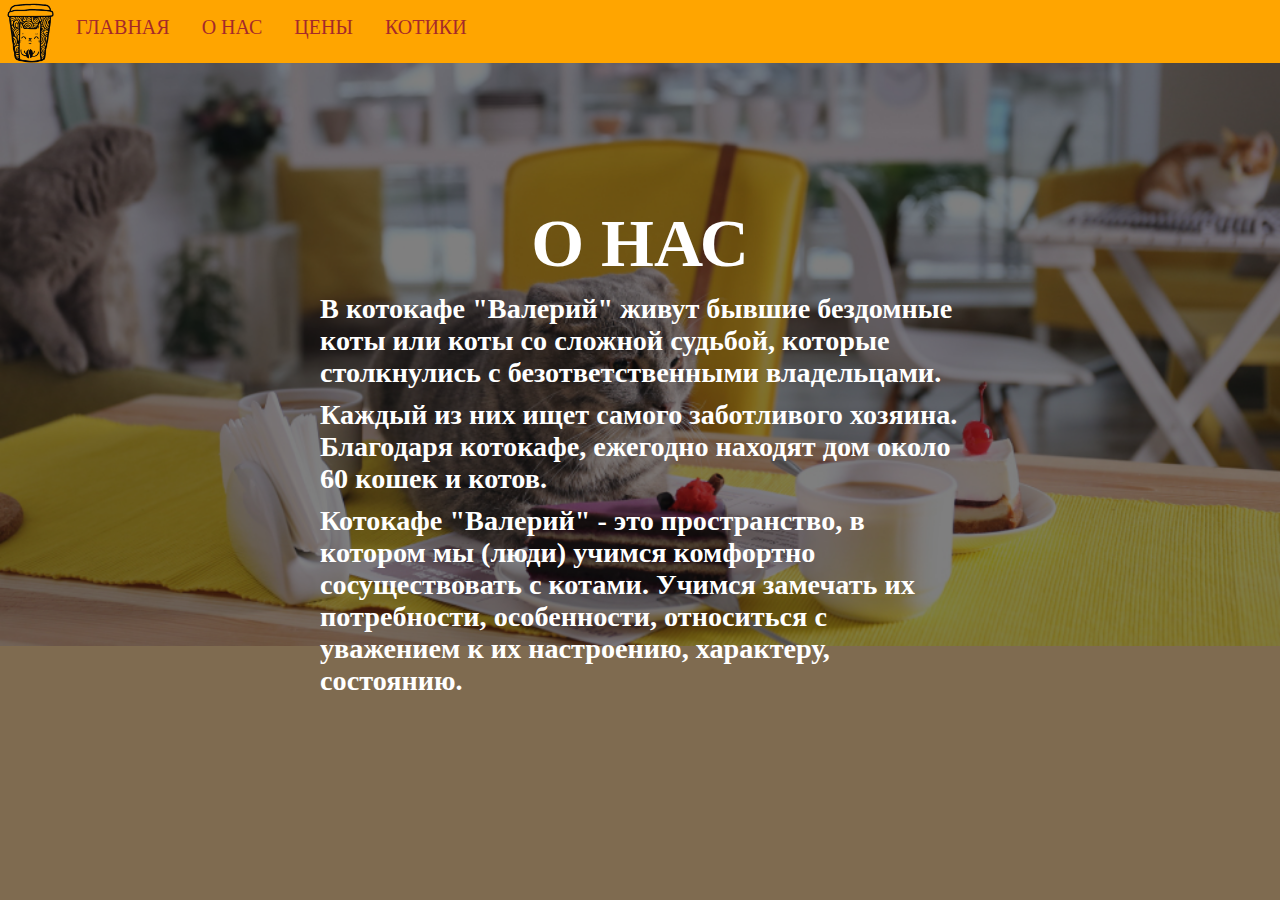
==== about.html @ 621623bc "Add files via upload" ====
<!DOCTYPE html>
<html lang="en">
<head>
    <meta charset="utf-8">
    <meta http-equiv="X-UA-Compatible" content="IE=edge">
    <meta name="viewport" content="width=device-width, initial-scale=1.0">
    <title>Котокафе "Валерий"</title>
    <link href="https://fonts.cdnfonts.com/css/pacifico" rel="stylesheet">
    <link rel="stylesheet" href="static/styles/styles.css">
    <link rel="stylesheet" href="static/styles/navbar.css">
    <link rel="stylesheet" href="static/styles/bgvideo.css">
    <link rel="stylesheet" href="static/styles/stylename.css">
</head>

<style>
    body {
        background-image: url('static/images/background2.jpg');
        background-repeat: no-repeat;
        background-size: cover;

    }

    body::before {
        content: "";
        position: absolute;
        top: 0;
        right: 0;
        bottom: 0;
        left: 0;
        background: rgba(0, 0, 0, 0.5);
        z-index: -9;
    }
</style>

<body>

    <div class="navbar">
        <label for="audioControl">
            <img class="logo" src="static/images/logo.png" alt="Котокафе Валерий" />
        </label>
        <audio id="audio" src="static/sounds/music.mp3"></audio>

        <div class="drop">
            <button class="navbtn">&#9776;</button>
            <div class="navlist">
                <a href="index.html">ГЛАВНАЯ</a>
                <a href="about.html">О НАС</a>
                <a href="prices.html">ЦЕНЫ</a>
                <a href="cats.html">КОТИКИ</a>
            </div>
        </div>
    </div>

    <div class="centered-text" style="text-align: unset;">
        <div class="animated-text">
            <h1 style="text-align: center;">О НАС</h1>

            <h5>

                В котокафе "Валерий" живут бывшие бездомные коты или коты со сложной судьбой, которые столкнулись с безответственными владельцами.
            </h5>

            <h5>

                Каждый из них ищет самого заботливого хозяина. Благодаря котокафе, ежегодно находят дом около 60 кошек и котов.
            </h5>
            <h5>
                Котокафе "Валерий" - это пространство, в котором мы (люди) учимся комфортно сосуществовать с котами. Учимся замечать их потребности, особенности, относиться с уважением к их настроению, характеру, состоянию.
            </h5>
        </div>
    </div>

    <script>
        document.addEventListener("DOMContentLoaded", function () {
            var animatedText = document.querySelector(".animated-text");
            animatedText.classList.add("show");
        });
    </script>
    <script src="static/js/sound.js"></script>
</body>
</html>
---- static/styles/styles.css ----
* {

    margin: 0;
    padding: 0;
    text-decoration: none;
}

body {
    background-color: rgb(255, 215, 161);
    font-family: 'Pacifico', cursive;
    font-size: 34px;
}

.logo {
    max-width: 60px; 
    max-height: 60px; 

    padding-top:3px;
    display: block; 
}

a.number {
    color: yellow;
    text-decoration: none;
}

a.number:hover {
    text-decoration: underline;
}

@media (max-width: 767px) {
    .container {
        grid-template-columns: 1fr;
    }
}
---- static/styles/navbar.css ----
.navbar {

    display: flex;
    background-color: orange;
}

.navlist {
    display: flex;
}

.navlist a {
    text-decoration: none;
    font-size: 20px;
    display: block;
    padding: 0.8em;
    color: brown;
}

.navlist a:hover {
    background-color: blanchedalmond;
}

.navbtn{
    display: none;
}

@media (max-width: 620px) {
    .navbtn {
        font-size: 1.5em;
        padding-inline: 10px;
        padding-bottom: 3px;
        border: none;
        background-color: orange;
        color: brown;
        display: block;
        cursor: pointer;
    }
    .navlist{
        display: none;
    }
    .drop:hover .navlist {
        display: block;
        position: absolute;
        background-color: orange;
        z-index: 3;
    }
}
---- static/styles/bgvideo.css ----
.bgvideo {
    width: 100%;
    height: 93vh;
    position: relative;
    display: flex;
    justify-content: center;
    align-items: center;
}

.bgvideo video {
    width: 100%;
    height: 93vh;
    position: absolute;
    top: 0;
    left: 0;
    object-fit: cover;
    z-index: 1;
}

.effect {
    width: 100%;
    height: 92.9vh;
    position: absolute;
    top: 0;
    left: 0;
    object-fit: cover;
    z-index: 2;
    background-color: rgba(0, 0, 0, 0.2);
}

.video-text {
    color: white;
    z-index: 2;
}

.video-text h1 {
    margin: 0;
    display: flex;
    justify-content: center;
    align-items: center;
    height: 100%;
}

.centered-text {
    color: white;
    text-align: center;
    position: absolute;
    top: 50%;
    left: 50%;
    transform: translate(-50%, -50%);
}

.animated-text {
    opacity: 0;
    transform: translateY(20px);
    transition: opacity 1s, transform 1s;
}

.animated-text.show {
    opacity: 1;
    transform: translateY(0);
}

.centered-text h5 {
    margin-top: 10px; 
}

.centered-text span {
    color: yellow;  
}
---- static/styles/stylename.css ----
@font-face {
    font-family: 'Pacifico';
    src: url('static/fonts/PacificoRegular.ttf') format('truetype');
    font-weight: normal;
    font-style: normal;
}
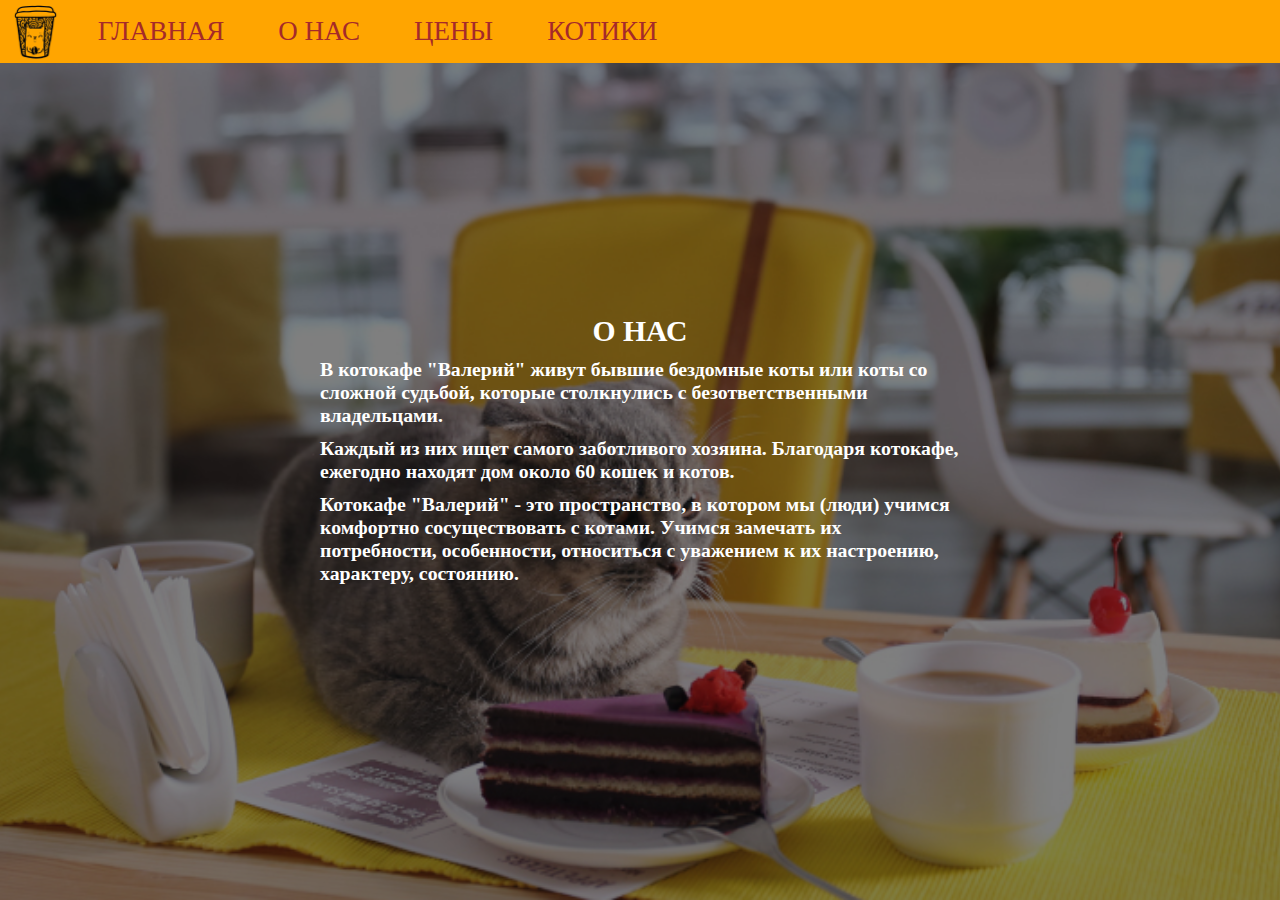
==== commit cb436cbd: "Add files via upload" ====
--- a/about.html
+++ b/about.html
@@ -10,27 +10,31 @@
     <link rel="stylesheet" href="static/styles/navbar.css">
     <link rel="stylesheet" href="static/styles/bgvideo.css">
     <link rel="stylesheet" href="static/styles/stylename.css">
+
+    <style>
+        body {
+            background-image: url('static/images/background2.jpg');
+            background-size: cover; 
+            background-position: center; 
+            height: 100vh; 
+            margin: 0; 
+        }
+
+        body::before {
+            content: "";
+            position: absolute;
+            top: 0;
+            right: 0;
+            bottom: 0;
+            left: 0;
+            background: rgba(0, 0, 0, 0.5);
+            z-index: -9;
+        }
+    </style>
+
 </head>
 
-<style>
-    body {
-        background-image: url('static/images/background2.jpg');
-        background-repeat: no-repeat;
-        background-size: cover;
 
-    }
-
-    body::before {
-        content: "";
-        position: absolute;
-        top: 0;
-        right: 0;
-        bottom: 0;
-        left: 0;
-        background: rgba(0, 0, 0, 0.5);
-        z-index: -9;
-    }
-</style>
 
 <body>
 
@@ -42,31 +46,32 @@
 
         <div class="drop">
             <button class="navbtn">&#9776;</button>
-            <div class="navlist">
-                <a href="index.html">ГЛАВНАЯ</a>
+            <div class="navlist" style="font-size: 10px;">
+                <a href="/">ГЛАВНАЯ</a>
                 <a href="about.html">О НАС</a>
                 <a href="prices.html">ЦЕНЫ</a>
                 <a href="cats.html">КОТИКИ</a>
             </div>
         </div>
     </div>
+    <div class="about-text">
+        <div class="centered-text" style="text-align: unset;">
+            <div class="animated-text">
+                <h1 style="text-align: center;">О НАС</h1>
 
-    <div class="centered-text" style="text-align: unset;">
-        <div class="animated-text">
-            <h1 style="text-align: center;">О НАС</h1>
+                <h5>
 
-            <h5>
+                    В котокафе "Валерий" живут бывшие бездомные коты или коты со сложной судьбой, которые столкнулись с безответственными владельцами.
+                </h5>
 
-                В котокафе "Валерий" живут бывшие бездомные коты или коты со сложной судьбой, которые столкнулись с безответственными владельцами.
-            </h5>
+                <h5>
 
-            <h5>
-
-                Каждый из них ищет самого заботливого хозяина. Благодаря котокафе, ежегодно находят дом около 60 кошек и котов.
-            </h5>
-            <h5>
-                Котокафе "Валерий" - это пространство, в котором мы (люди) учимся комфортно сосуществовать с котами. Учимся замечать их потребности, особенности, относиться с уважением к их настроению, характеру, состоянию.
-            </h5>
+                    Каждый из них ищет самого заботливого хозяина. Благодаря котокафе, ежегодно находят дом около 60 кошек и котов.
+                </h5>
+                <h5>
+                    Котокафе "Валерий" - это пространство, в котором мы (люди) учимся комфортно сосуществовать с котами. Учимся замечать их потребности, особенности, относиться с уважением к их настроению, характеру, состоянию.
+                </h5>
+            </div>
         </div>
     </div>
 
--- a/static/styles/styles.css
+++ b/static/styles/styles.css
@@ -9,14 +9,6 @@
     background-color: rgb(255, 215, 161);
     font-family: 'Pacifico', cursive;
     font-size: 34px;
-}
-
-.logo {
-    max-width: 60px; 
-    max-height: 60px; 
-
-    padding-top:3px;
-    display: block; 
 }
 
 a.number {
@@ -34,4 +26,6 @@
     }
 }
 
-
+.current-time {
+    font-size: 4vh;
+}
--- a/static/styles/navbar.css
+++ b/static/styles/navbar.css
@@ -1,19 +1,26 @@
+
 .navbar {
-
+    height: 7vh;
     display: flex;
     background-color: orange;
 }
 
 .navlist {
     display: flex;
+    height: 7vh;
+    background-color: orange;
 }
 
 .navlist a {
     text-decoration: none;
-    font-size: 20px;
+    font-size: 3vh;
     display: block;
-    padding: 0.8em;
+    padding-right: 1em;
+    padding-left: 1em;
     color: brown;
+    margin: auto;
+    white-space: nowrap;
+
 }
 
 .navlist a:hover {
@@ -24,24 +31,48 @@
     display: none;
 }
 
-@media (max-width: 620px) {
+.logo {
+    max-width: 6vh;
+    max-height: 6vh;
+    display: block;
+    padding-left: 0.1em;
+    padding-right: 0.1em;
+    margin: 5px;
+}
+
+@media (max-width: 70em) {
+    body {
+        font-size: 30px;
+    }
+
     .navbtn {
-        font-size: 1.5em;
+        font-size: 5vh;
         padding-inline: 10px;
-        padding-bottom: 3px;
+        padding-bottom: 0px;
         border: none;
         background-color: orange;
         color: brown;
         display: block;
         cursor: pointer;
     }
-    .navlist{
+
+    .navlist {
         display: none;
     }
+
     .drop:hover .navlist {
+        flex-direction: column;
         display: block;
         position: absolute;
         background-color: orange;
         z-index: 3;
+        font-size: 20px;
+        height: 1em;
+        margin: -1px;
     }
+
+    .drop:hover .navlist > * {
+        background-color: orange;
+    }
+
 }--- a/static/styles/bgvideo.css
+++ b/static/styles/bgvideo.css
@@ -8,17 +8,19 @@
 }
 
 .bgvideo video {
-    width: 100%;
+    width: 100vw;
     height: 93vh;
     position: absolute;
     top: 0;
     left: 0;
+    bottom: 0;
     object-fit: cover;
     z-index: 1;
 }
 
+
 .effect {
-    width: 100%;
+    width: 100vw;
     height: 92.9vh;
     position: absolute;
     top: 0;
@@ -41,6 +43,10 @@
     height: 100%;
 }
 
+.animated-text {
+    font-size: 4vw;
+}
+
 .centered-text {
     color: white;
     text-align: center;
@@ -49,11 +55,77 @@
     left: 50%;
     transform: translate(-50%, -50%);
 }
+.about-text .centered-text h5 {
+    font-size: 2.2vh;
+}
+.about-text .centered-text h1 {
+    font-size: 3.3vh;
+}
+
+.prices-text .centered-text h5 {
+    font-size: 2.2vh;
+}
+
+.prices-text .centered-text h1 {
+    font-size: 3.3vh;
+}
+
+@media (max-width: 500px){
+    .about-text .centered-text h5 {
+        font-size: 1.5vh;
+    }
+
+    .about-text .centered-text h1 {
+        font-size: 2vh;
+    }
+
+    .prices-text .centered-text h5 {
+        font-size: 1.5vh;
+    }
+
+    .prices-text .centered-text h1 {
+        font-size: 2vh;
+    }
+}
+
+
+.video-text .centered-text {
+    white-space: nowrap;
+}
+
 
 .animated-text {
     opacity: 0;
     transform: translateY(20px);
     transition: opacity 1s, transform 1s;
+}
+
+
+@media (min-width: 1000px) {
+
+    .video-text .centered-text .animated-text h1 {
+        font-size: 5vh !important;
+    }
+
+    .video-text .centered-text .animated-text h3 {
+        font-size: 4vh !important;
+    }
+
+    .video-text .centered-text .animated-text h5 {
+        font-size: 3vh !important;
+    }
+}
+
+.video-text .centered-text .animated-text h1 {
+    font-size: 4vh;
+}
+
+.video-text .centered-text .animated-text h3 {
+    font-size: 3vh;
+}
+
+.video-text .centered-text .animated-text h5 {
+    font-size: 2vh;
 }
 
 .animated-text.show {
--- a/static/styles/stylename.css
+++ b/static/styles/stylename.css
@@ -1,5 +1,5 @@
 @font-face {
-    font-family: 'Pacifico';
+    font-family: 'PacificoRegular';
     src: url('static/fonts/PacificoRegular.ttf') format('truetype');
     font-weight: normal;
     font-style: normal;
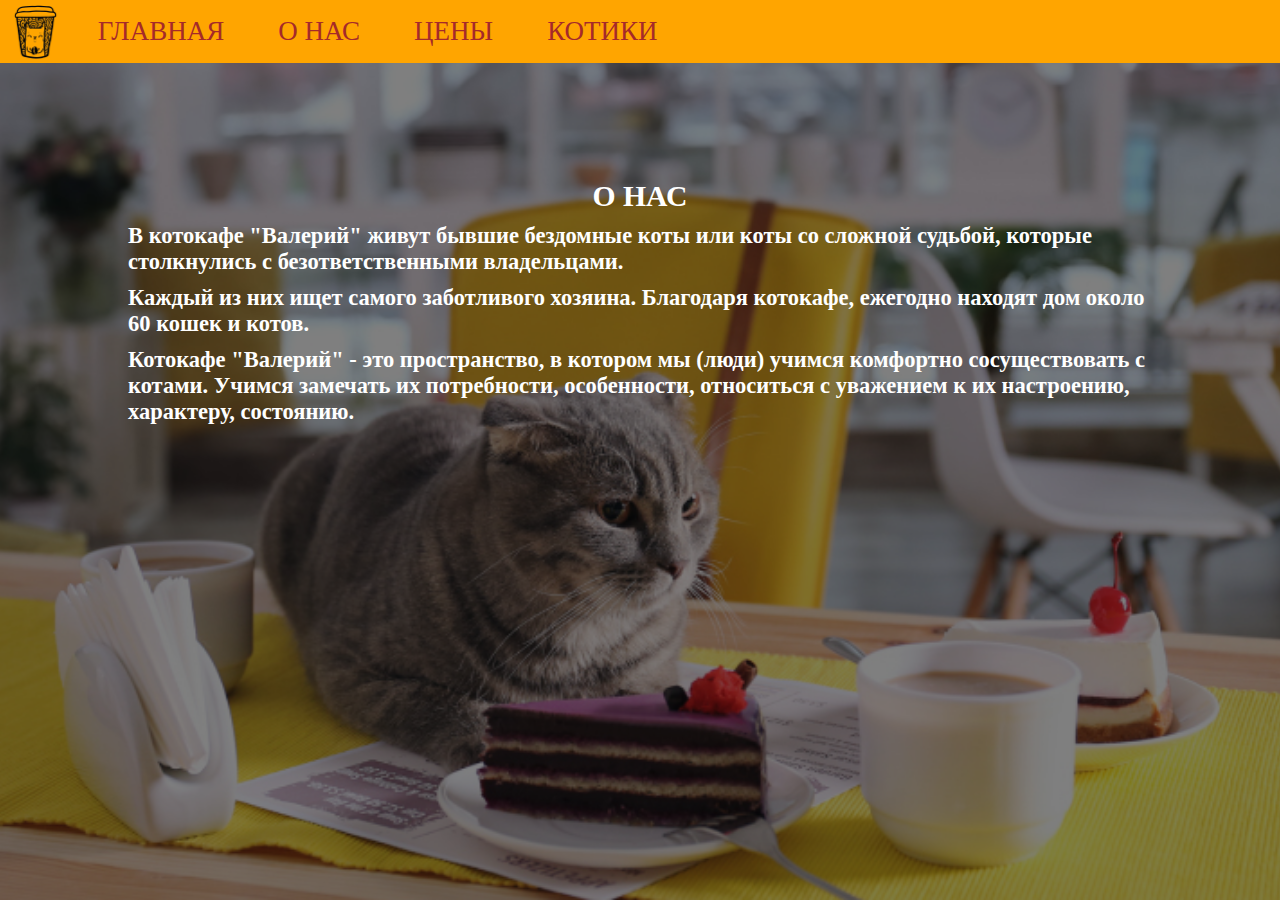
==== commit 5bd8c776: "Add files via upload" ====
--- a/about.html
+++ b/about.html
@@ -57,7 +57,7 @@
     <div class="about-text">
         <div class="centered-text" style="text-align: unset;">
             <div class="animated-text">
-                <h1 style="text-align: center;">О НАС</h1>
+                <h1 style="text-align:center">О НАС</h1>
 
                 <h5>
 
--- a/static/styles/bgvideo.css
+++ b/static/styles/bgvideo.css
@@ -55,24 +55,37 @@
     left: 50%;
     transform: translate(-50%, -50%);
 }
+.about-text .centered-text {
+    left: 10%;
+    transform: unset;
+    top: 20%;
+    max-width: 80%;
+}
+
+.prices-text .centered-text {
+    left: 10%;
+    transform: unset;
+    top: 20%;
+    max-width: 80%;
+}
 .about-text .centered-text h5 {
-    font-size: 2.2vh;
+    font-size: 2.5vh;
 }
 .about-text .centered-text h1 {
     font-size: 3.3vh;
 }
 
 .prices-text .centered-text h5 {
-    font-size: 2.2vh;
+    font-size: 2.5vh;
 }
 
 .prices-text .centered-text h1 {
-    font-size: 3.3vh;
+    font-size: 3.5vh;
 }
 
 @media (max-width: 500px){
     .about-text .centered-text h5 {
-        font-size: 1.5vh;
+        font-size: 2vh;
     }
 
     .about-text .centered-text h1 {
@@ -80,11 +93,11 @@
     }
 
     .prices-text .centered-text h5 {
-        font-size: 1.5vh;
+        font-size: 2vh;
     }
 
     .prices-text .centered-text h1 {
-        font-size: 2vh;
+        font-size: 3vh;
     }
 }
 
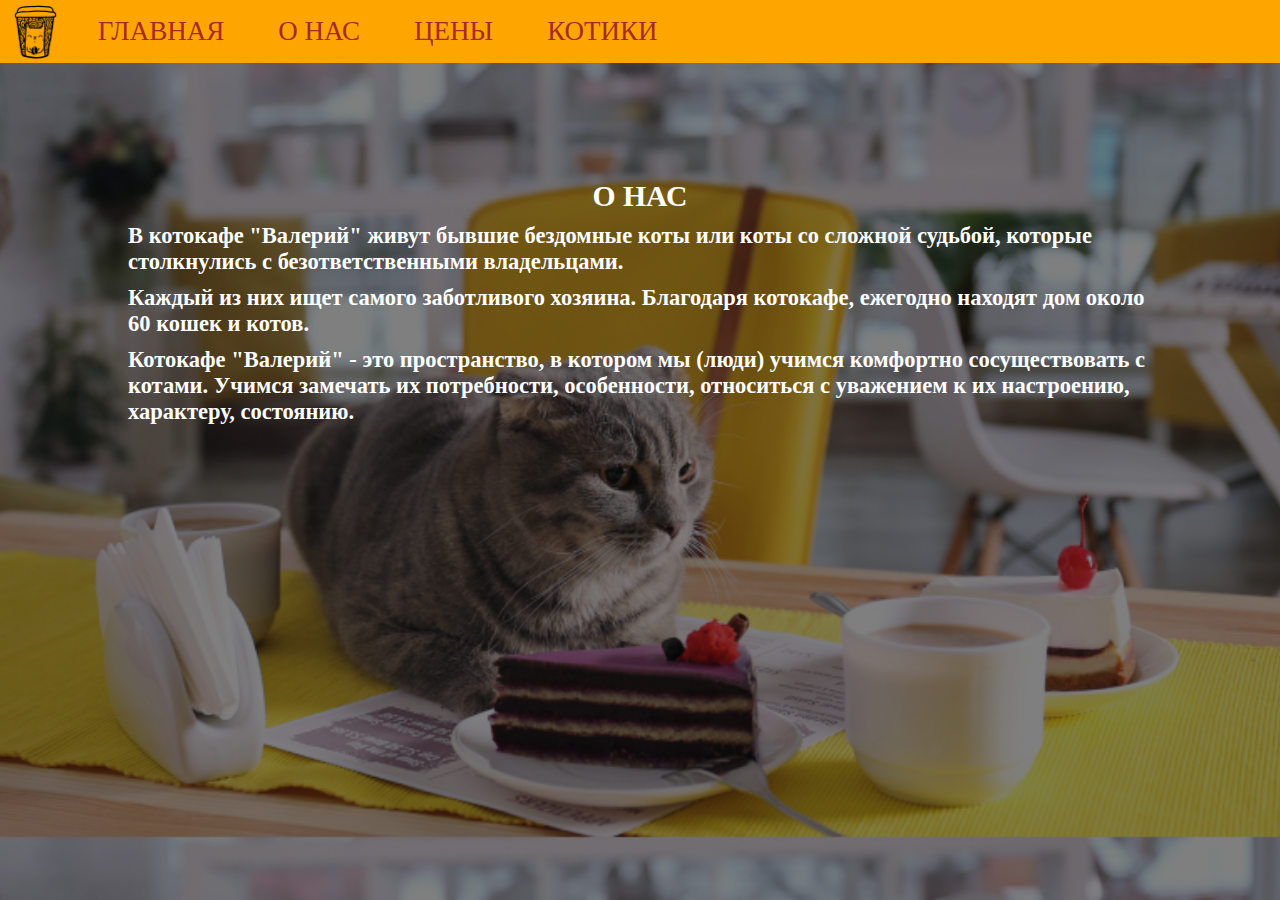
==== commit 4424fe81: "Add files via upload" ====
--- a/about.html
+++ b/about.html
@@ -16,7 +16,7 @@
             background-image: url('static/images/background2.jpg');
             background-size: cover; 
             background-position: center; 
-            height: 100vh; 
+            height: 93vh; 
             margin: 0; 
         }
 
--- a/static/styles/navbar.css
+++ b/static/styles/navbar.css
@@ -40,7 +40,7 @@
     margin: 5px;
 }
 
-@media (max-width: 70em) {
+@media (max-width: 50em) {
     body {
         font-size: 30px;
     }
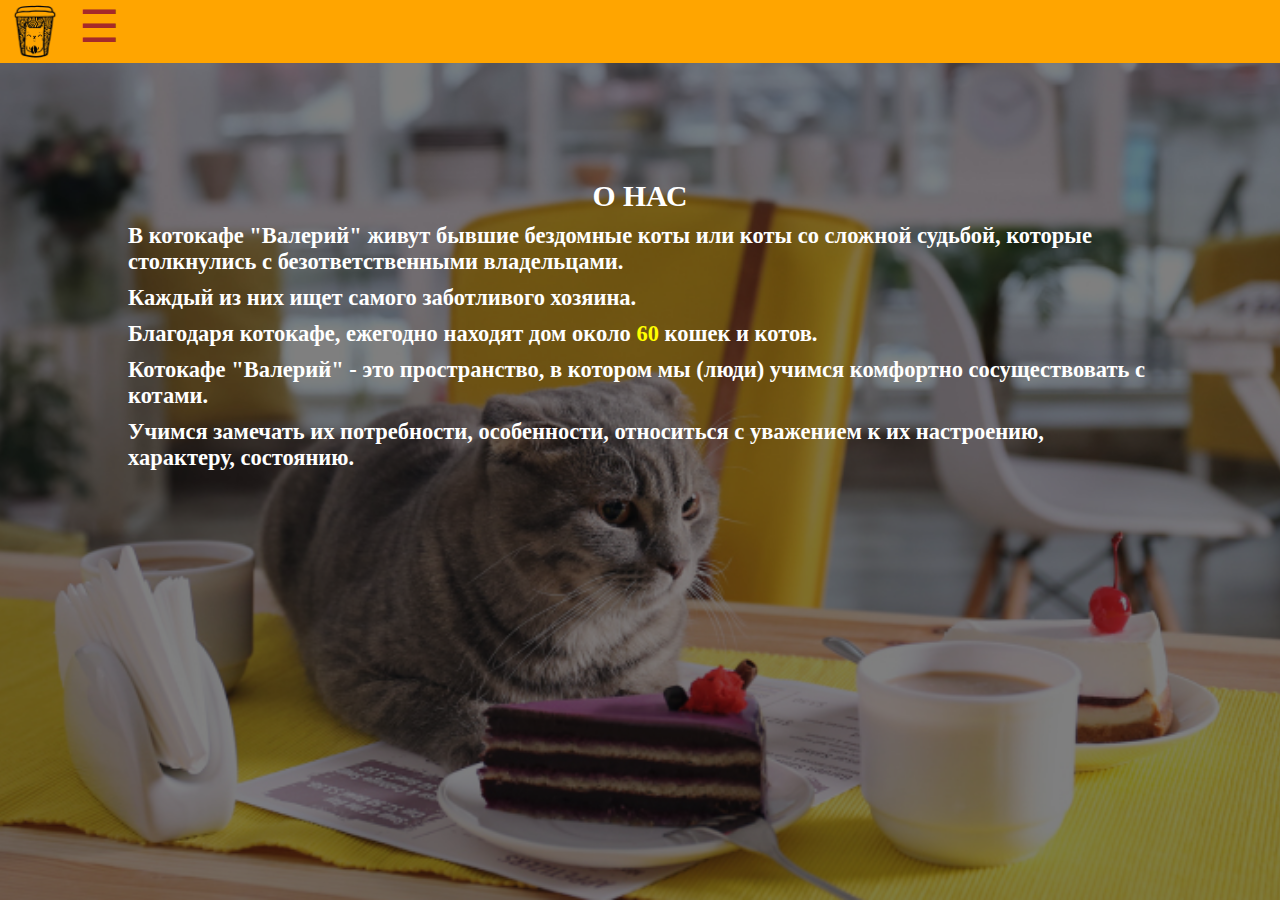
==== commit de9d005f: "Add files via upload" ====
--- a/about.html
+++ b/about.html
@@ -6,44 +6,15 @@
     <meta name="viewport" content="width=device-width, initial-scale=1.0">
     <title>Котокафе "Валерий"</title>
     <link href="https://fonts.cdnfonts.com/css/pacifico" rel="stylesheet">
-    <link rel="stylesheet" href="static/styles/styles.css">
+    <link rel="stylesheet" href="static/styles/global.css">
     <link rel="stylesheet" href="static/styles/navbar.css">
-    <link rel="stylesheet" href="static/styles/bgvideo.css">
-    <link rel="stylesheet" href="static/styles/stylename.css">
-
-    <style>
-        body {
-            background-image: url('static/images/background2.jpg');
-            background-size: cover; 
-            background-position: center; 
-            height: 93vh; 
-            margin: 0; 
-        }
-
-        body::before {
-            content: "";
-            position: absolute;
-            top: 0;
-            right: 0;
-            bottom: 0;
-            left: 0;
-            background: rgba(0, 0, 0, 0.5);
-            z-index: -9;
-        }
-    </style>
-
+    <link rel="stylesheet" href="static/styles/text.css">
+    <link rel="stylesheet" href="static/styles/about-back.css">
 </head>
-
-
-
 <body>
 
     <div class="navbar">
-        <label for="audioControl">
-            <img class="logo" src="static/images/logo.png" alt="Котокафе Валерий" />
-        </label>
-        <audio id="audio" src="static/sounds/music.mp3"></audio>
-
+        <img class="logo" src="static/images/logo.png" alt="Котокафе Валерий" />
         <div class="drop">
             <button class="navbtn">&#9776;</button>
             <div class="navlist" style="font-size: 10px;">
@@ -57,30 +28,25 @@
     <div class="about-text">
         <div class="centered-text" style="text-align: unset;">
             <div class="animated-text">
-                <h1 style="text-align:center">О НАС</h1>
-
+                <h1 style="text-align:center;">О НАС</h1>
                 <h5>
-
                     В котокафе "Валерий" живут бывшие бездомные коты или коты со сложной судьбой, которые столкнулись с безответственными владельцами.
                 </h5>
-
                 <h5>
-
-                    Каждый из них ищет самого заботливого хозяина. Благодаря котокафе, ежегодно находят дом около 60 кошек и котов.
+                    Каждый из них ищет самого заботливого хозяина.
                 </h5>
                 <h5>
-                    Котокафе "Валерий" - это пространство, в котором мы (люди) учимся комфортно сосуществовать с котами. Учимся замечать их потребности, особенности, относиться с уважением к их настроению, характеру, состоянию.
+                    Благодаря котокафе, ежегодно находят дом около <span class="number"> 60 </span> кошек и котов.
+</h5>
+                <h5>
+                    Котокафе "Валерий" - это пространство, в котором мы (люди) учимся комфортно сосуществовать с котами.
+                </h5>
+                <h5>
+                    Учимся замечать их потребности, особенности, относиться с уважением к их настроению, характеру, состоянию.
                 </h5>
             </div>
         </div>
     </div>
-
-    <script>
-        document.addEventListener("DOMContentLoaded", function () {
-            var animatedText = document.querySelector(".animated-text");
-            animatedText.classList.add("show");
-        });
-    </script>
-    <script src="static/js/sound.js"></script>
+    <script src="static/js/text-animation.js"></script>
 </body>
 </html>
--- a/static/styles/global.css
+++ b/static/styles/global.css
@@ -0,0 +1,28 @@
+* {
+
+    margin: 0;
+    padding: 0;
+    text-decoration: none;
+}
+
+body {
+    background-color: rgb(255, 215, 161);
+    font-family: 'Pacifico', italic;
+    font-size: 34px;
+    height: 100vh;
+    margin: 0;
+}
+
+a.number {
+    color: yellow;
+    text-decoration: none;
+}
+
+a.number:hover {
+    text-decoration: underline;
+}
+
+.current-time {
+    font-size: 4vh;
+}
+
--- a/static/styles/navbar.css
+++ b/static/styles/navbar.css
@@ -1,4 +1,3 @@
-
 .navbar {
     height: 7vh;
     display: flex;
@@ -40,7 +39,7 @@
     margin: 5px;
 }
 
-@media (max-width: 50em) {
+@media (max-width: 1320px) {
     body {
         font-size: 30px;
     }
--- a/static/styles/text.css
+++ b/static/styles/text.css
@@ -0,0 +1,151 @@
+@font-face {
+    font-family: 'PacificoRegular';
+    src: url('../fonts/PacificoRegular.ttf') format('truetype');
+    font-weight: normal;
+    font-style: normal;
+}
+
+.video-text {
+    color: white;
+    z-index: 2;
+}
+
+.video-text h1 {
+    margin: 0;
+    display: flex;
+    justify-content: center;
+    align-items: center;
+    height: 100%;
+}
+
+.animated-text {
+    font-size: 4vw;
+}
+
+.centered-text {
+    color: white;
+    text-align: center;
+    position: absolute;
+    top: 50%;
+    left: 50%;
+    transform: translate(-50%, -50%);
+}
+
+.about-text .centered-text {
+    left: 10%;
+    transform: unset;
+    top: 20%;
+    max-width: 80%;
+}
+
+.prices-text .centered-text {
+    left: 10%;
+    transform: unset;
+    top: 20%;
+    max-width: 80%;
+}
+
+.about-text .centered-text h5 {
+    font-size: 2.5vh;
+}
+
+.about-text .centered-text h1 {
+    font-size: 3.3vh;
+}
+
+.prices-text .centered-text h5 {
+    font-size: 2.5vh;
+}
+
+.prices-text .centered-text h1 {
+    font-size: 3.5vh;
+}
+
+@media (max-width: 1250px) {
+    .about-text .centered-text h5 {
+        font-size: 2vh;
+    }
+
+    .about-text .centered-text h1 {
+        font-size: 3vh;
+    }
+
+    .prices-text .centered-text h5 {
+        font-size: 2vh;
+    }
+
+    .prices-text .centered-text h1 {
+        font-size: 3vh;
+    }
+}
+
+@media (max-width: 500px) {
+    .about-text .centered-text h5 {
+        font-size: 2vh;
+    }
+
+    .about-text .centered-text h1 {
+        font-size: 3vh;
+    }
+
+    .prices-text .centered-text h5 {
+        font-size: 2vh;
+    }
+
+    .prices-text .centered-text h1 {
+        font-size: 3vh;
+    }
+}
+
+
+.video-text .centered-text {
+    white-space: nowrap;
+}
+
+
+.animated-text {
+    opacity: 0;
+    transform: translateY(20px);
+    transition: opacity 1s, transform 1s;
+}
+
+
+@media (min-width: 1000px) {
+
+    .video-text .centered-text .animated-text h1 {
+        font-size: 5vh !important;
+    }
+
+    .video-text .centered-text .animated-text h3 {
+        font-size: 4vh !important;
+    }
+
+    .video-text .centered-text .animated-text h5 {
+        font-size: 3vh !important;
+    }
+}
+
+.video-text .centered-text .animated-text h1 {
+    font-size: 4vh;
+}
+
+.video-text .centered-text .animated-text h3 {
+    font-size: 3vh;
+}
+
+.video-text .centered-text .animated-text h5 {
+    font-size: 2vh;
+}
+
+.animated-text.show {
+    opacity: 1;
+    transform: translateY(0);
+}
+
+.centered-text h5 {
+    margin-top: 10px;
+}
+
+.centered-text span {
+    color: yellow;
+}
--- a/static/styles/about-back.css
+++ b/static/styles/about-back.css
@@ -0,0 +1,15 @@
+body {
+    background-image: url('../images/background2.jpg');
+    background-size: cover;
+    background-position: center;
+}
+body::before {
+    content: "";
+    position: absolute;
+    top: 0;
+    right: 0;
+    bottom: 0;
+    left: 0;
+    background: rgba(0, 0, 0, 0.5);
+    z-index: -9;
+}